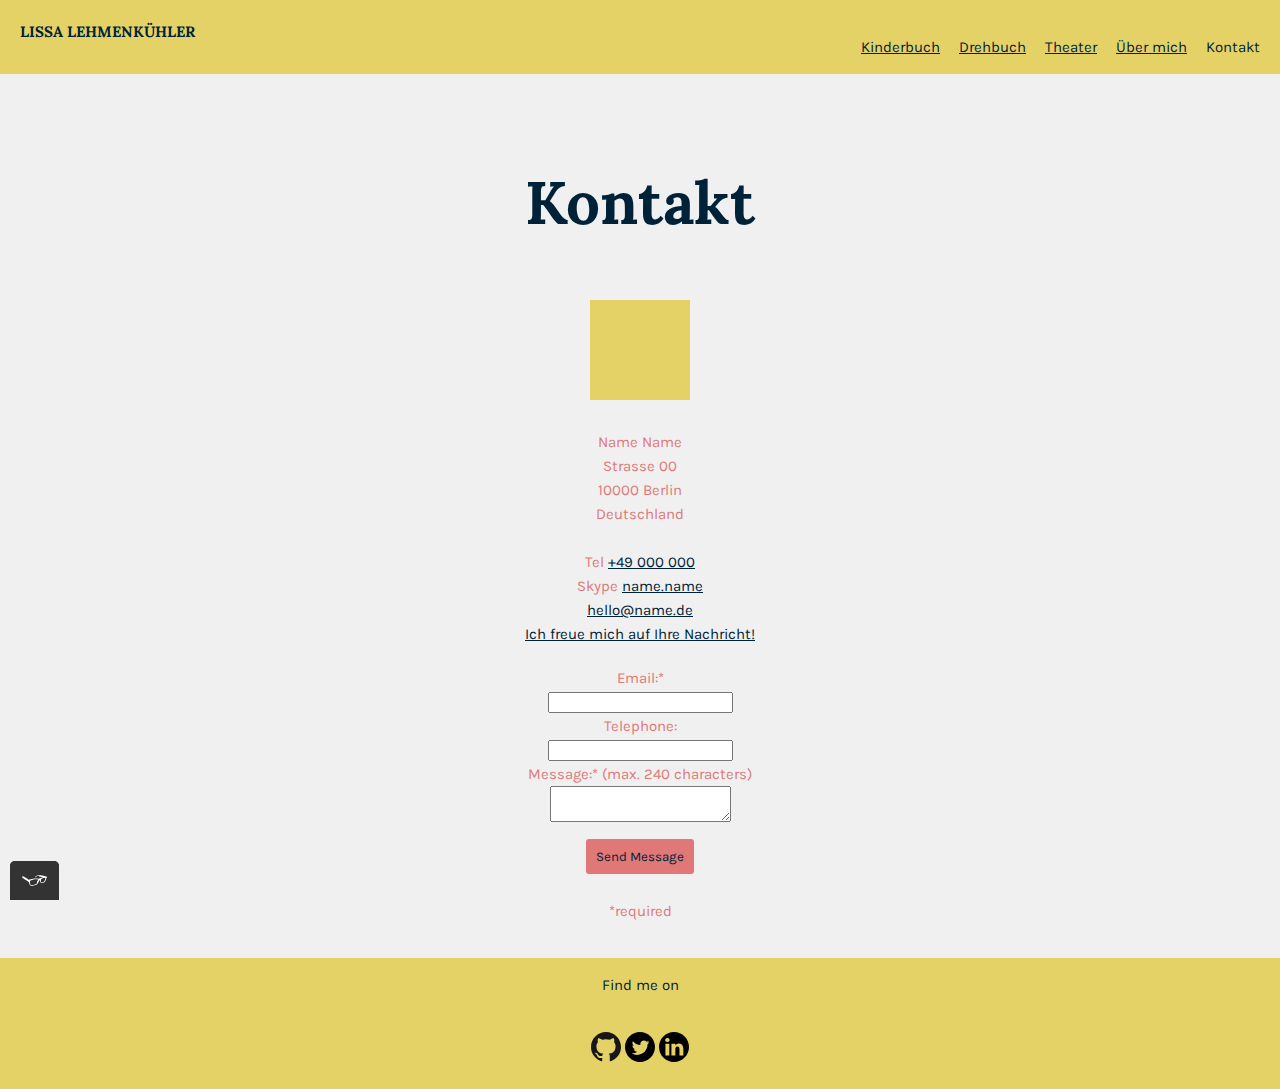
==== contact.html @ 42786f89 "Initial commit" ====
<!DOCTYPE html>
<html>
<head>
    <meta charset="utf-8">
    <meta name="viewport" content="width=device-width, initial-scale=1">
    <title>Berit Stange - Contact</title>
    <link rel="icon" type="image/png" href="img/favicon-32x32.png" sizes="32x32" />
    <link href="https://fonts.googleapis.com/css2?family=Karla:wght@400;700&family=Lora:wght@700&display=swap" rel="stylesheet">
    <link rel="stylesheet" type="text/css" href="css/styles.css">
</head>
<body>
        <header class="page-header">
            <a href="index.html" class="page-header__item logo">LISSA LEHMENKÜHLER</a>
            <nav  class="main-navigation page-header__item">
                <ul role="menubar" class="navigation-list">
                    <li role="presentation">
                        <a href="mosaic.html" role="menuitem" class="navigation-list__item">Kinderbuch</a>
                    </li>
                    <li role="presentation">
                        <a href="work.html" role="menuitem" class="navigation-list__item ">Drehbuch</a>
                    </li>
                    <li role="presentation">
                        <a href="mosaic.html" role="menuitem" class="navigation-list__item">Theater</a>
                    </li>
                    <li role="presentation">
                        <a href="about.html" role="menuitem" class="navigation-list__item">Über mich</a>
                    </li>
                    <li role="presentation">
                        <a href="contact.html" role="menuitem" class="navigation-list__item navigation-list__item--active">Kontakt</a>
                    </li>
                </ul>
            </nav>
        </header>
        <main class="main-content">
            <div>
                <h1>Kontakt</h1>
                <div>
                    <div class="element1"></div>
                </div>
                <div>
                  Name Name<br>
                  Strasse 00<br>
                  10000 Berlin<br>
                  Deutschland<br>
                  <br>
                  Tel <a href="tel:+49000000">+49 000 000</a><br>
                  Skype <a href="skype:berit.stange"> name.name</a><br>
                  <a href="mailto:hello@berit.stange.de">hello@name.de</a><br>
                    <!--  button for later-->
                  <a href="mailto:hello@berit.stange.de">Ich freue mich auf Ihre Nachricht! </a>
                </div>
                
                <form action="" method="post" id="contact-form">
                    <label for="contact-email" class="standard-label">Email:*</label><br>
                    <input type="email" id="contact-email" required><br>

                    <label for="contact-phone" class="standard-label">Telephone:</label><br>
                    <input type="tel" id="contact-phone" pattern="\d{3}[\-]\d{3}[\-]\d{4}"><br>

                    <label for="contact-message" class="standard-label">Message:* (max. 240 characters)</label><br>
                    <textarea maxlength="240" id="contact-message" required></textarea><br>

                    <input type="submit" class="button" value="Send Message"><br>
                    <p>*required</p>
                </form>
<!--                <button type="button">Default Button</button>-->
            </div>
            
        </main>
        <footer class="page-footer">
            <p>Find me on</p>
            <div>
              <!-- Github logo -->
              <img src="img/icon-github.svg" alt="github">
              <!-- Twitter logo -->
              <img src="img/icon-twitter.svg" alt="twitter">
              <!-- LinkedIn logo -->
              <img src="img/icon-linkedin.svg" alt="linkedin">
            </div>
        </footer>
        <script src="js/tota11y.min.js"></script>
</body>
</html>
---- css/styles.css ----
:root {
  --primary-color: #e5d266;
  --secondary-color: #e07878;
  --dark-color: #002238;
  --light-color: #f0f0f0;  
  --font-sans: 'Karla', sans-serif; 
  --font-serif: 'Lora', serif; 
  --font-big: 60px;  
  --font-medium: 30px;  
  --font-small: 15px;
  --font-heavy: 700;
  --font-light: 400;  
}

* {
  box-sizing: border-box;
}

body {
  font-family: var(--font-sans);
  font-weight: var(--font-light);
  font-size: var(--font-small);
  line-height: 1.6;
  background-color: var(--light-color);
  color: var(--secondary-color);
  margin: 0 auto;
}

h1 {
  font-family: var(--font-serif);
  font-size:  var(--font-big);
  font-weight: var(--font-heavy);
  color: var(--dark-color);
}

h2 {
  font-family: var(--font-serif);
  font-size: var(--font-medium);
  font-weight: var(--font-heavy);
  color: var(--primary-color);
}

h3 {
  font-family: var(--font-serif);
  font-size: var(--font-small);
  font-weight: var(--font-heavy);
  color: var(--primary-color);
}

div {
  padding: 10px; 
  margin: 10px; 
}

a {
  color: var(--dark-color);
}

a:visited {
/*  color: var(--secondary-color);*/
}

a:hover, a:focus {
  text-decoration: none;
}

a:active {
/*  color: var(--secondary-color);*/
}

button,
.button  {
  /* overwrites browser defaults and resets the border ---------------2020.12.15*/
  border: none;
  display: inline-block;
  font-family: inherit;
  background-color: var(--secondary-color);
  color: var(--dark-color);
  text-decoration: none;
  padding: 10px;
  margin: 10px;
  border-radius: 3px;
  transition: 0.2s opacity;
}

button:hover, 
button:focus,
.button:hover,
.button:focus  {
  cursor: pointer;
  opacity: 0.8;
}

.button__secondary {
  background-color: var(--primary-color);
  opacity: 0.5;
  color: var(--dark-color);
}

.navigation-list__item--active {
  text-decoration: none;
}

.logo {
/*    width: 250px;*/
    color: var(--dark-color);
    font-family: var(--font-serif);
    font-size: var(--font-small);
    font-weight: var(--font-heavy);
    text-decoration: none;
/*    position: relative;*/
/*    top: 5px;*/
/*    object-position: center;*/
}

/* -------------------------------2020-12-12----*/

.profile__portrait {
  float: left;
  width: 100%;
/*  margin-right: 400px;*/
/*  margin-left: 100px;  */
  margin-top: 100px;
  border-radius: 50%;
}

.profile {
  max-width: 80%;
  margin: 0 auto;
  display: flex;
  justify-content: center;
  min-height: 70vh;
  display: grid;
  grid-template-columns: 1fr 2fr;
}

.profile__text {
    flex: 1 1 100px;
/*    max-width: 600px;*/
    display: block;
    vertical-align: middle;
}

.profile__text p {
    font-size: var(--font-small);
}

.page-header {
  background-color: var(--primary-color);
  display: flex;
  width: 100%;
  padding: 20px;
  padding-bottom: 0px;
/*  border-bottom: 1px solid;*/
  border-color: var(--primary-color); 
}

.page-header a {
/*    color: var(--dark-color);*/
}

.page-header__item {
/*  flex: 0 1 200px;*/
}

.page-header__item:last-child {
  flex-grow: 1;
  text-align: right;
}

.navigation-list {
  list-style-type: none;
}

.navigation-list li {
  display: inline-block;
  margin-left: 15px;
}

/* ------------------------------------center content about.html----*/

.main-content {
    max-width: 900px;
    margin: 0 auto;
    text-align: center;
    padding-top: 20px;
/*    padding-bottom: 20px;*/
    min-height: 80vh;
}
.main-content__table{
    margin: 0 auto;
}
.main-content__center {
    width: 100%;
/*    max-width: 600px;*/
    margin: 0 auto;
/*    text-align: center;*/
    padding-top: 50px;
    padding-bottom: 20px;
/*    min-height: 80vh;*/
/*    vertical-align: middle;*/
}
/* ------------------------------------footer----*/
.page-footer {
    display: flex;
    flex-direction: column;
    text-align: center;
    background-color: var(--primary-color);
    color: var(--dark-color);
    width: 100%;
}

/* ---------------start grid fallback */

.grid__item {
     display: inline-block;
     width: 33%;
}

/* ---------------end grid fallback */

/* grid-template-columns: 300px 300px 300px; fractions are better than pixels - they are responsive */
@supports (display: grid) {
 .grid {
     display: grid;
     grid-template-columns: 1fr 1fr 1fr;
     grid-gap: 20px;
     margin: 0;
 }
 .grid__item {
     background-color: var(--secondary-color);
     color: var(--dark-color);
     width: auto;
     min-height: auto;
     margin: 0;
 }
 .grid__item:last-child {
     grid-column: 3 / 3;
     grid-row: 1 / 3;
 }
}



/* -----------------------------------------------------2020-12-15 media queries ----*/
@media all and (max-width: 500px) {
  .grid {
    grid-template-columns: 1fr;
/*      grid-row: 1fr 1fr;*/
  }
  .profile__portrait {
/*  float: left;*/
  width: 100%;
  margin-top: 100px;
  border-radius: 50%;
  }  
  .logo {
      width: 100%;
/*      margin: 0 auto;*/
/*      padding: 20px;*/
    }  
    .page-header__item:last-child {
/*  flex-grow: 1;*/
        float: none;
  text-align: center;
        width: 100%;
}

}

@media all and (min-width: 500px) and (max-width: 750px){
  .grid {
    grid-template-columns: 1fr 1fr;
  }
    .logo {
      width: 100%;
/*        margin: 0 auto;*/
/*        padding: 20px;*/
    } 
    .page-header__item:last-child {
/*  flex-grow: 1;*/
        float: none;
  text-align: center;
        width: 100%;
}
    
}

/*shared code*/
@media all and (max-width: 750px) {
  .grid {
    grid-gap: 10px;
  }
  .grid__item:last-child {
    grid-column: auto / auto;
    grid-row: auto / auto;
  }
  h1 {
    font-size: var(--font-medium);
  }
}


/* ----------------------2020-12-27 https://css-tricks.com/almanac/properties/a/animation/----*/
.element1 {
  height: 100px;
  width: 100px;
  margin: 0 auto;
  background-color: var(--primary-color);
  animation-name: stretch;
  animation-duration: 3s; 
  animation-timing-function: ease-out; 
  animation-delay: 0;
  animation-direction: alternate;
  animation-iteration-count: infinite;
  animation-fill-mode: none;
  animation-play-state: running;
}

@keyframes stretch {
  0% {
    transform: scale(.3);
    background-color: var(--primary-color);
    border-radius: 50%;
  }
  100% {
    transform: scale(1.5);
    background-color: var(--secondary-color);
  }
}
/* ----------------------2020-01-08 https://developer.mozilla.org/de/docs/Web/CSS/CSS_Grid_Layout ----*/

.wrapper {
    
  display: grid;
  grid-template-columns: repeat(3, 1fr);
  grid-gap: 5px;
  grid-auto-rows: minmax(100px, auto);
}
.one {
    background-color: var(--primary-color);
    opacity: 50%;
    
  grid-column: 1 / 4;
  grid-row: 1 / 3;
}
.two {
    background-color: var(--primary-color);
    opacity: 50%;
    
  grid-column: 2 / 4;
  grid-row: 3 / 5;
}
.three {
    background-color: var(--primary-color);
    opacity: 50%;
    
  grid-column: 1;
  grid-row: 3 / 5;
}
.four {
    background-color: var(--primary-color);
    opacity: 50%;
    
  grid-column: 1 / 4;
  grid-row: 5 / 7;
}
.five {
    background-color: var(--primary-color);
    opacity: 50%;
    
  grid-column: 1 / 4;
  grid-row: 7 / 9;
}
.six {
    background-color: var(--primary-color);
    opacity: 50%;
    
  grid-column: 1 / 4;
  grid-row: 9 / 11;
}

.wide {
    width: 100%;
}
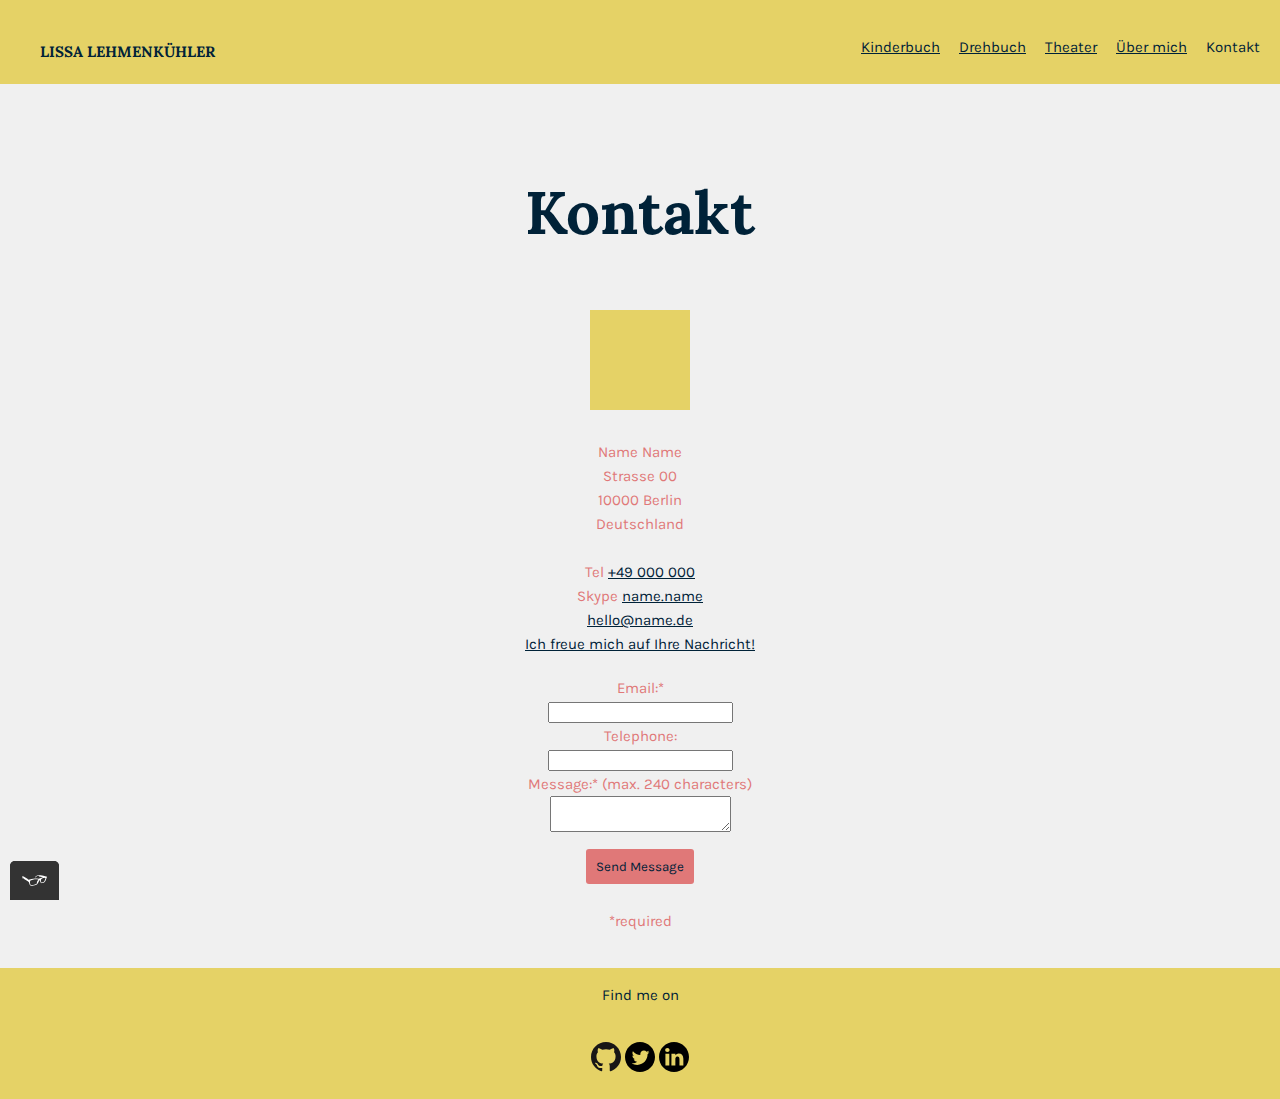
==== commit a36ccb78: "corrected header (vertically center with flex and padding)" ====
--- a/contact.html
+++ b/contact.html
@@ -10,8 +10,10 @@
 </head>
 <body>
         <header class="page-header">
-            <a href="index.html" class="page-header__item logo">LISSA LEHMENKÜHLER</a>
-            <nav  class="main-navigation page-header__item">
+                <div class="wide">
+                    <a href="index.html" class="page-header__item logo">LISSA LEHMENKÜHLER</a>
+                </div>
+            <nav  class="main-navigation page-header__item wide">
                 <ul role="menubar" class="navigation-list">
                     <li role="presentation">
                         <a href="mosaic.html" role="menuitem" class="navigation-list__item">Kinderbuch</a>
